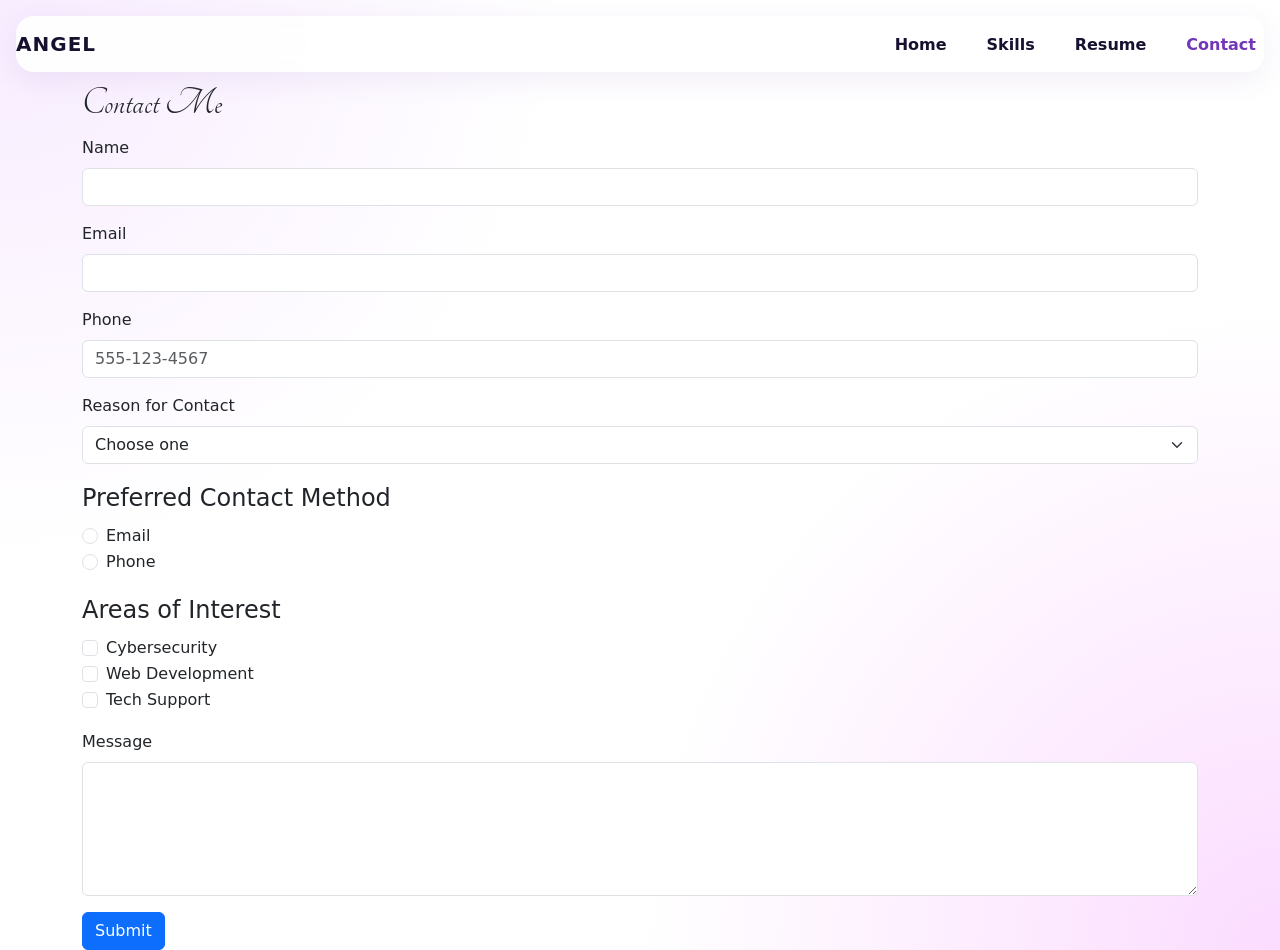
==== contact.html @ fbcd7a3b "Add files via upload 20260924" ====
<!DOCTYPE html>
<html lang="en-us">

<head>
    <meta charset="utf-8">
    <meta name="viewport" content="width=device-width">

    <title>Angel | Contact</title>

    <link rel="icon" href="images/favicon.ico">

    <link rel="preconnect" href="https://fonts.googleapis.com">
    <link rel="preconnect" href="https://fonts.gstatic.com" crossorigin>

    <link href="https://fonts.googleapis.com/css2?family=Lora:wght@500&family=Open+Sans:wght@300&display=swap"
        rel="stylesheet">

    <link href="CSS/styles.css" rel="stylesheet">

    <link href="https://cdn.jsdelivr.net/npm/bootstrap@5.3.2/dist/css/bootstrap.min.css"
        rel="stylesheet">
</head>

<body>

    <nav class="navbar navbar-expand-md fixed-top">

    <a class="navbar-brand" href="index.html">ANGEL</a>

    <button class="navbar-toggler" type="button"
        data-bs-toggle="collapse"
        data-bs-target="#navbarsExampleDefault"
        aria-controls="navbarsExampleDefault"
        aria-expanded="false"
        aria-label="Toggle navigation">

        <span class="navbar-toggler-icon"></span>
    </button>

    <div class="collapse navbar-collapse" id="navbarsExampleDefault">

        <ul class="navbar-nav mr-auto">

            <li class="nav-item">
                <a class="nav-link" href="index.html">Home</a>
            </li>

            <li class="nav-item">
                <a class="nav-link" href="skills.html">Skills</a>
            </li>

            <li class="nav-item">
                <a class="nav-link" href="resume.html">Resume</a>
            </li>

            <li class="nav-item">
                <a class="nav-link active" href="contact.html">Contact</a>
            </li>

        </ul>

    </div>

</nav>

    <main class="container">

        <h1>Contact Me</h1>

        <!--
        This contact form uses Bootstrap form controls for a clean,
        responsive layout. The form includes text, email, phone,
        dropdown, radio button, checkbox, and message fields.
        -->

        <form class="contact-form">

            <div class="mb-3">
                <label for="name" class="form-label">Name</label>

                <input type="text"
                    class="form-control"
                    id="name"
                    name="name"
                    required>
            </div>

            <div class="mb-3">
                <label for="email" class="form-label">Email</label>

                <input type="email"
                    class="form-control"
                    id="email"
                    name="email"
                    required>
            </div>

            <div class="mb-3">
                <label for="phone" class="form-label">Phone</label>

                <input type="tel"
                    class="form-control"
                    id="phone"
                    name="phone"
                    pattern="[0-9]{3}-[0-9]{3}-[0-9]{4}"
                    placeholder="555-123-4567"
                    required>
            </div>

            <div class="mb-3">
                <label for="reason" class="form-label">Reason for Contact</label>

                <select class="form-select"
                    id="reason"
                    name="reason"
                    required>

                    <option value="">Choose one</option>
                    <option value="cybersecurity">Cybersecurity</option>
                    <option value="web-development">Web Development</option>
                    <option value="tech-support">Tech Support</option>
                    <option value="other">Other</option>

                </select>
            </div>

            <fieldset class="mb-3">

                <legend class="form-label">Preferred Contact Method</legend>

                <div class="form-check">

                    <input class="form-check-input"
                        type="radio"
                        name="contact-method"
                        id="contact-email"
                        value="email"
                        required>

                    <label class="form-check-label" for="contact-email">
                        Email
                    </label>

                </div>

                <div class="form-check">

                    <input class="form-check-input"
                        type="radio"
                        name="contact-method"
                        id="contact-phone"
                        value="phone">

                    <label class="form-check-label" for="contact-phone">
                        Phone
                    </label>

                </div>

            </fieldset>

            <fieldset class="mb-3">

                <legend class="form-label">Areas of Interest</legend>

                <div class="form-check">

                    <input class="form-check-input"
                        type="checkbox"
                        id="interest-cybersecurity"
                        name="interests"
                        value="cybersecurity">

                    <label class="form-check-label" for="interest-cybersecurity">
                        Cybersecurity
                    </label>

                </div>

                <div class="form-check">

                    <input class="form-check-input"
                        type="checkbox"
                        id="interest-web"
                        name="interests"
                        value="web-development">

                    <label class="form-check-label" for="interest-web">
                        Web Development
                    </label>

                </div>

                <div class="form-check">

                    <input class="form-check-input"
                        type="checkbox"
                        id="interest-support"
                        name="interests"
                        value="tech-support">

                    <label class="form-check-label" for="interest-support">
                        Tech Support
                    </label>

                </div>

            </fieldset>

            <div class="mb-3">

                <label for="message" class="form-label">Message</label>

                <textarea class="form-control"
                    id="message"
                    name="message"
                    rows="5"
                    required></textarea>

            </div>

            <button type="submit" class="btn btn-primary">
                Submit
            </button>

        </form>

    </main>

    <script src="https://cdn.jsdelivr.net/npm/bootstrap@5.3.2/dist/js/bootstrap.bundle.min.js"></script>

</body>

</html>
---- CSS/styles.css ----
@import url('https://fonts.googleapis.com/css2?family=Playfair+Display:ital,wght@0,400..900;1,400..900&family=Tangerine:wght@400;700&display=swap');


body {
        padding-top: 5rem;
        font-family: "Playfair Display", serif;
}


.starter-template {
        padding: 3rem 1.5rem;
}


h1, h2, h3, h4, h5, h6 {
    font-family: "Tangerine", cursive;
}


/* Skills page layout */
.skills {
    display: grid;
    grid-template-columns: repeat(3, 1fr);
    gap: 2rem;
    padding: 2rem;
}

/* Main page heading */
.skills h1 {
    grid-column: 1 / -1;
    text-align: center;
    margin-top: 2rem;
    margin-bottom: 1rem;
    color: #4b2e83;
}

/* Individual skill cards */
.service_card {
    background-color: #f3e8ff;
    color: #2d1b3d;
    border-radius: 20px;
    padding: 1.5rem;
    box-shadow: 0 4px 12px rgba(75, 46, 131, 0.15);
}

/* Card titles */
.service_card h2 {
    text-align: center;
    color: #3b2066;
    margin-bottom: 1rem;
}

/* Figure spacing */
.service_card figure {
    margin: 0;
}

/* Images */
.service_card img {
    max-width: 100%;
    width: 100%;
    height: auto;
    display: block;
    border-radius: 12px;
}

/* Image citations */
.service_card figcaption {
    text-align: center;
    font-size: 0.85rem;
    color: #6b5a7a;
    margin-top: 0.5rem;
    margin-bottom: 1rem;
    font-style: italic;
}

/* Paragraph text */
.service_card p {
    line-height: 1.6;
}

/* Breakpoint 1 */
@media (max-width: 1000px) {
    .skills {
        grid-template-columns: repeat(2, 1fr);
        gap: 1.5rem;
    }

    .service_card {
        padding: 1.25rem;
        border-radius: 16px;
    }

    .service_card h2 {
        font-size: 1.4rem;
    }
}

/* Breakpoint 2 */
@media (max-width: 600px) {
    .skills {
        grid-template-columns: 1fr;
        padding: 1rem;
    }

    .service_card {
        padding: 1rem;
        border-radius: 12px;
    }

    .service_card h2 {
        font-size: 1.2rem;
    }

    .service_card p {
        font-size: 0.95rem;
    }
}
/* =========================
   HOME PAGE
   ========================= */

/* Soft purple and pink page background */
body {
    background:
        radial-gradient(circle at top left, #f8ecff 0%, transparent 35%),
        radial-gradient(circle at bottom right, #fbdcff 0%, transparent 40%),
        #fbf8ff;
    color: #17112f;
}

/* Main homepage hero */
.hero {
    max-width: 1200px;
    margin: 2rem auto 0;
    padding: 3rem 2.5rem;
    display: grid;
    grid-template-columns: 1fr 1fr;
    align-items: center;
    gap: 3rem;
}

/* Left side hero text */
.hero-text {
    padding: 1rem;
}

.hero-intro {
    font-family: "Tangerine", cursive;
    font-size: 4rem;
    color: #7137b8;
    margin-bottom: -0.5rem;
}

.hero h1 {
    font-family: "Playfair Display", serif;
    font-size: 6rem;
    font-weight: 700;
    line-height: 0.95;
    color: #111028;
    margin-bottom: 1.5rem;
}

.hero h2 {
    font-family: "Playfair Display", serif;
    font-size: 1.4rem;
    font-weight: 700;
    line-height: 1.5;
    color: #7137b8;
    text-transform: uppercase;
    letter-spacing: 1px;
}

.hero-description {
    max-width: 560px;
    margin-top: 1.5rem;
    font-size: 1.1rem;
    line-height: 1.8;
}

/* Homepage buttons */
/* Homepage buttons */
.hero-buttons {
    display: flex;
    gap: 1rem;
    flex-wrap: wrap;
    margin-top: 2rem;
}

.hero-buttons .btn {
    display: inline-block;
    min-width: 180px;
    padding: 0.9rem 1.6rem;
    border: 2px solid #7137b8;
    border-radius: 12px;
    font-weight: 600;
    text-align: center;
    text-decoration: none;
    transition: 0.3s ease;
}

.hero-buttons .btn-primary,
.hero-buttons .btn-outline-primary {
    background-color: transparent;
    color: #7137b8;
    border: 2px solid #7137b8;
}
.hero-buttons .btn-primary:hover,
.hero-buttons .btn-outline-primary:hover {
    background-color: #7137b8;
    border-color: #7137b8;
    color: white;
    transform: translateY(-2px);
}


/* Profile photo area */
.hero-photo {
    min-height: 480px;
    border-radius: 50%;
    background:
        radial-gradient(circle, #f4b9ff 0%, #c597f5 45%, #7643bf 100%);
    box-shadow:
        0 0 0 8px rgba(154, 94, 220, 0.15),
        0 20px 50px rgba(92, 43, 150, 0.2);
}
.hero-photo img {
    width: 100%;
    height: 100%;
    min-height: 480px;
    object-fit: cover;
    object-position: center;
    border-radius: 50%;
    display: block;
}

/* Four information cards */
.quick-facts {
    max-width: 1200px;
    margin: 0 auto 4rem;
    padding: 1.5rem;
    display: grid;
    grid-template-columns: repeat(4, 1fr);
    gap: 1rem;
    background-color: rgba(255, 255, 255, 0.75);
    border-radius: 24px;
    box-shadow: 0 12px 35px rgba(86, 45, 130, 0.1);
}

.fact-card {
    padding: 1.5rem;
    text-align: center;
    border-right: 1px solid #ddccef;
}
.fact-icon {
    width: 68px;
    height: 68px;
    margin: 0 auto 1rem;
    border-radius: 50%;
    background-color: #f3e8ff;
    display: flex;
    align-items: center;
    justify-content: center;
    color: #7137b8;
    font-size: 1.8rem;
    box-shadow: 0 4px 12px rgba(113, 55, 184, 0.12);
}
.fact-symbol {
    font-size: 1.8rem;
    line-height: 1;
}
.fact-card:last-child {
    border-right: none;
}

.fact-card h3 {
    font-family: "Playfair Display", serif;
    font-size: 1.2rem;
    font-weight: 700;
    color: #251542;
}

.fact-card p {
    margin-bottom: 0;
    line-height: 1.6;
    color: #45365f;
}

/* Homepage tablet layout */
@media (max-width: 1000px) {

    .hero {
        grid-template-columns: 1fr;
        text-align: center;
    }

    .hero-description {
        margin-left: auto;
        margin-right: auto;
    }

    .hero-buttons {
        justify-content: center;
    }

    .hero-photo {
        width: 70%;
        min-height: 420px;
        margin: 0 auto;
    }

    .quick-facts {
        grid-template-columns: repeat(2, 1fr);
    }

    .fact-card {
        border-right: none;
    }
}

/* Homepage phone layout */
@media (max-width: 600px) {

    .hero {
        padding: 2rem 1rem;
    }

    .hero-intro {
        font-size: 3rem;
    }

    .hero h1 {
        font-size: 4.5rem;
    }

    .hero h2 {
        font-size: 1rem;
    }

    .hero-photo {
        width: 90%;
        min-height: 320px;
    }

    .quick-facts {
        grid-template-columns: 1fr;
        margin: 1rem;
    }
}
/* =========================
   MAIN NAVIGATION
   ========================= */

.navbar {
    max-width: 1400px;
    width: calc(100% - 2rem);
    margin: 1rem auto;
    padding: 0.9rem 2rem;
    border-radius: 18px;
    background: rgba(255, 255, 255, 0.9) !important;
    box-shadow: 0 8px 30px rgba(92, 43, 150, 0.08);
    backdrop-filter: blur(10px);
}

.navbar-brand {
    color: #17112f !important;
    font-weight: 700;
    letter-spacing: 1px;
    text-decoration: none !important;
}

.navbar .nav-link {
    color: #17112f !important;
    font-weight: 600;
    margin-left: 1.5rem;
    padding-bottom: 0.35rem;
    text-decoration: none !important;
}

.navbar .nav-link:hover,
.navbar .nav-link.active {
    color: #7137b8 !important;
    text-decoration: none !important;
    border-bottom: none;
}
/* Keep desktop navigation horizontal */
.navbar {
    display: flex;
    align-items: center;
    justify-content: space-between;
    flex-wrap: wrap;
}

.navbar-collapse {
    display: flex;
    justify-content: flex-end;
    flex-grow: 1;
}

.navbar-nav {
    display: flex;
    flex-direction: row;
    align-items: center;
    list-style: none;
    margin: 0;
    padding: 0;
}

.navbar-nav .nav-item {
    list-style: none;
}

.navbar-toggler {
    display: none;
}

/* Mobile navigation */
@media (max-width: 767px) {

    .navbar {
        align-items: center;
    }

    .navbar-toggler {
        display: block;
        margin-left: auto;
    }

    .navbar-collapse {
        display: none;
        width: 100%;
    }

    .navbar-collapse.show {
        display: block;
    }

    .navbar-nav {
        flex-direction: column;
        align-items: flex-start;
        width: 100%;
        margin-top: 1rem;
    }

    .navbar .nav-link {
        margin-left: 0;
        padding: 0.5rem 0;
    }
}
/* =========================
   RESUME PAGE
   ========================= */

.resume-page {
    max-width: 1200px;
    margin: 0 auto;
    padding: 2rem;
}

/* Resume page heading */
.resume-heading {
    text-align: center;
    margin-bottom: 2rem;
}

.resume-script {
    font-family: "Tangerine", cursive;
    font-size: 3.5rem;
    color: #7137b8;
    margin-bottom: -1rem;
}

.resume-heading h1 {
    font-family: "Playfair Display", serif;
    font-size: 4rem;
    color: #17112f;
    margin-bottom: 0.5rem;
}

.resume-heading p {
    color: #7137b8;
    font-weight: 600;
}

/* Main resume layout */
.resume-layout {
    display: grid;
    grid-template-columns: 300px 1fr;
    gap: 2rem;
    align-items: start;
}

/* Left resume card */
.resume-sidebar {
    background: linear-gradient(180deg, #f3e8ff, #ffffff);
    border-radius: 24px;
    padding: 2rem;
    box-shadow: 0 12px 35px rgba(86, 45, 130, 0.12);
}

.resume-sidebar h2 {
    font-family: "Playfair Display", serif;
    font-size: 1.8rem;
    color: #251542;
    margin-bottom: 0.5rem;
}

.resume-sidebar h3 {
    font-family: "Playfair Display", serif;
    font-size: 1.2rem;
    color: #7137b8;
    margin-top: 2rem;
}

.resume-sidebar p {
    line-height: 1.6;
}

/* Resume download button */
.resume-download {
    display: block;
    width: 100%;
    margin: 1.5rem 0;
    padding: 0.8rem 1rem;
    border: 2px solid #7137b8;
    border-radius: 12px;
    color: #7137b8;
    text-align: center;
    text-decoration: none;
    font-weight: 600;
    background-color: transparent;
    transition: 0.3s ease;
}

.resume-download:hover {
    background-color: #7137b8;
    color: white;
    transform: translateY(-2px);
}

/* Right resume content */
.resume-content {
    background-color: rgba(255, 255, 255, 0.8);
    border-radius: 24px;
    padding: 2rem;
    box-shadow: 0 12px 35px rgba(86, 45, 130, 0.1);
}

.resume-section {
    margin-bottom: 2rem;
}

.resume-section:last-child {
    margin-bottom: 0;
}

.resume-section h2 {
    font-family: "Playfair Display", serif;
    font-size: 1.6rem;
    color: #7137b8;
    border-bottom: 1px solid #ddccef;
    padding-bottom: 0.5rem;
    margin-bottom: 1rem;
}

.resume-section p {
    line-height: 1.7;
}

/* Core skills columns */
.resume-skills {
    display: grid;
    grid-template-columns: repeat(2, 1fr);
    gap: 2rem;
}

.resume-skills ul {
    margin: 0;
    padding-left: 1.2rem;
}

.resume-skills li {
    margin-bottom: 0.5rem;
}

/* Job history */
.resume-job {
    margin-bottom: 2rem;
}

.resume-job h3 {
    font-family: "Playfair Display", serif;
    font-size: 1.2rem;
    color: #251542;
    margin-bottom: 0.75rem;
}

.resume-job ul {
    padding-left: 1.2rem;
}

.resume-job li {
    margin-bottom: 0.5rem;
    line-height: 1.5;
}

/* Resume tablet layout */
@media (max-width: 1000px) {

    .resume-layout {
        grid-template-columns: 1fr;
    }

    .resume-sidebar {
        max-width: 600px;
        width: 100%;
        margin: 0 auto;
    }
}

/* Resume phone layout */
@media (max-width: 600px) {

    .resume-page {
        padding: 1rem;
    }

    .resume-heading h1 {
        font-size: 3rem;
    }

    .resume-script {
        font-size: 2.8rem;
    }

    .resume-content,
    .resume-sidebar {
        padding: 1.5rem;
    }

    .resume-skills {
        grid-template-columns: 1fr;
        gap: 0;
    }
}
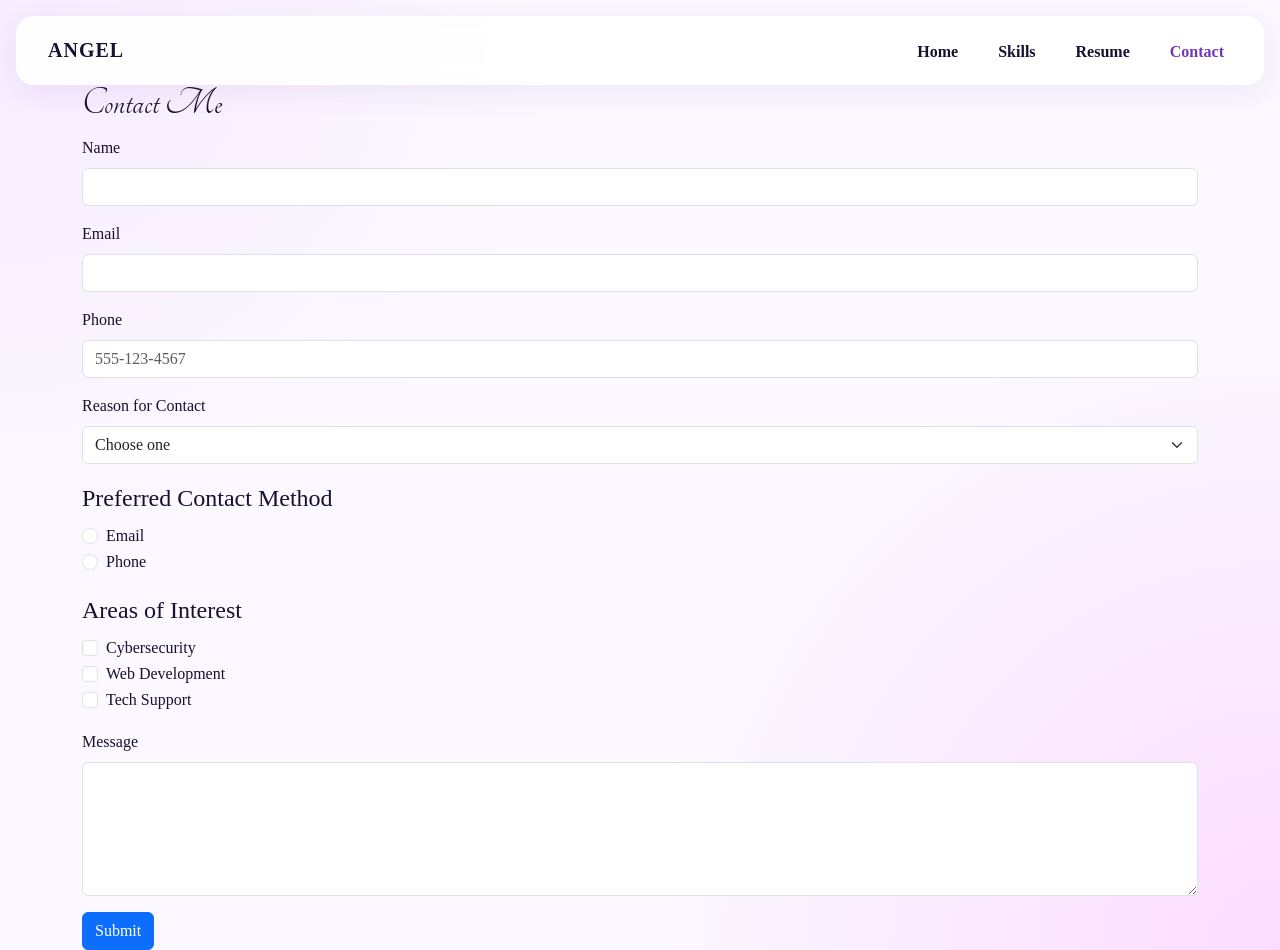
==== commit ba3d9616: "Remove duplicate Bootstrap CSS link in contact.html" ====
--- a/contact.html
+++ b/contact.html
@@ -15,10 +15,8 @@
     <link href="https://fonts.googleapis.com/css2?family=Lora:wght@500&family=Open+Sans:wght@300&display=swap"
         rel="stylesheet">
 
+    <link href="https://cdn.jsdelivr.net/npm/bootstrap@5.3.2/dist/css/bootstrap.min.css" rel="stylesheet">
     <link href="CSS/styles.css" rel="stylesheet">
-
-    <link href="https://cdn.jsdelivr.net/npm/bootstrap@5.3.2/dist/css/bootstrap.min.css"
-        rel="stylesheet">
 </head>
 
 <body>
@@ -231,4 +229,4 @@
 
 </body>
 
-</html>+</html>
--- a/CSS/styles.css
+++ b/CSS/styles.css
@@ -46,6 +46,9 @@
 
 /* Card titles */
 .service_card h2 {
+    font-family: "Playfair Display", serif;
+    font-size: 1.35rem;
+    font-weight: 700;
     text-align: center;
     color: #3b2066;
     margin-bottom: 1rem;
@@ -643,4 +646,4 @@
         grid-template-columns: 1fr;
         gap: 0;
     }
-}+}
